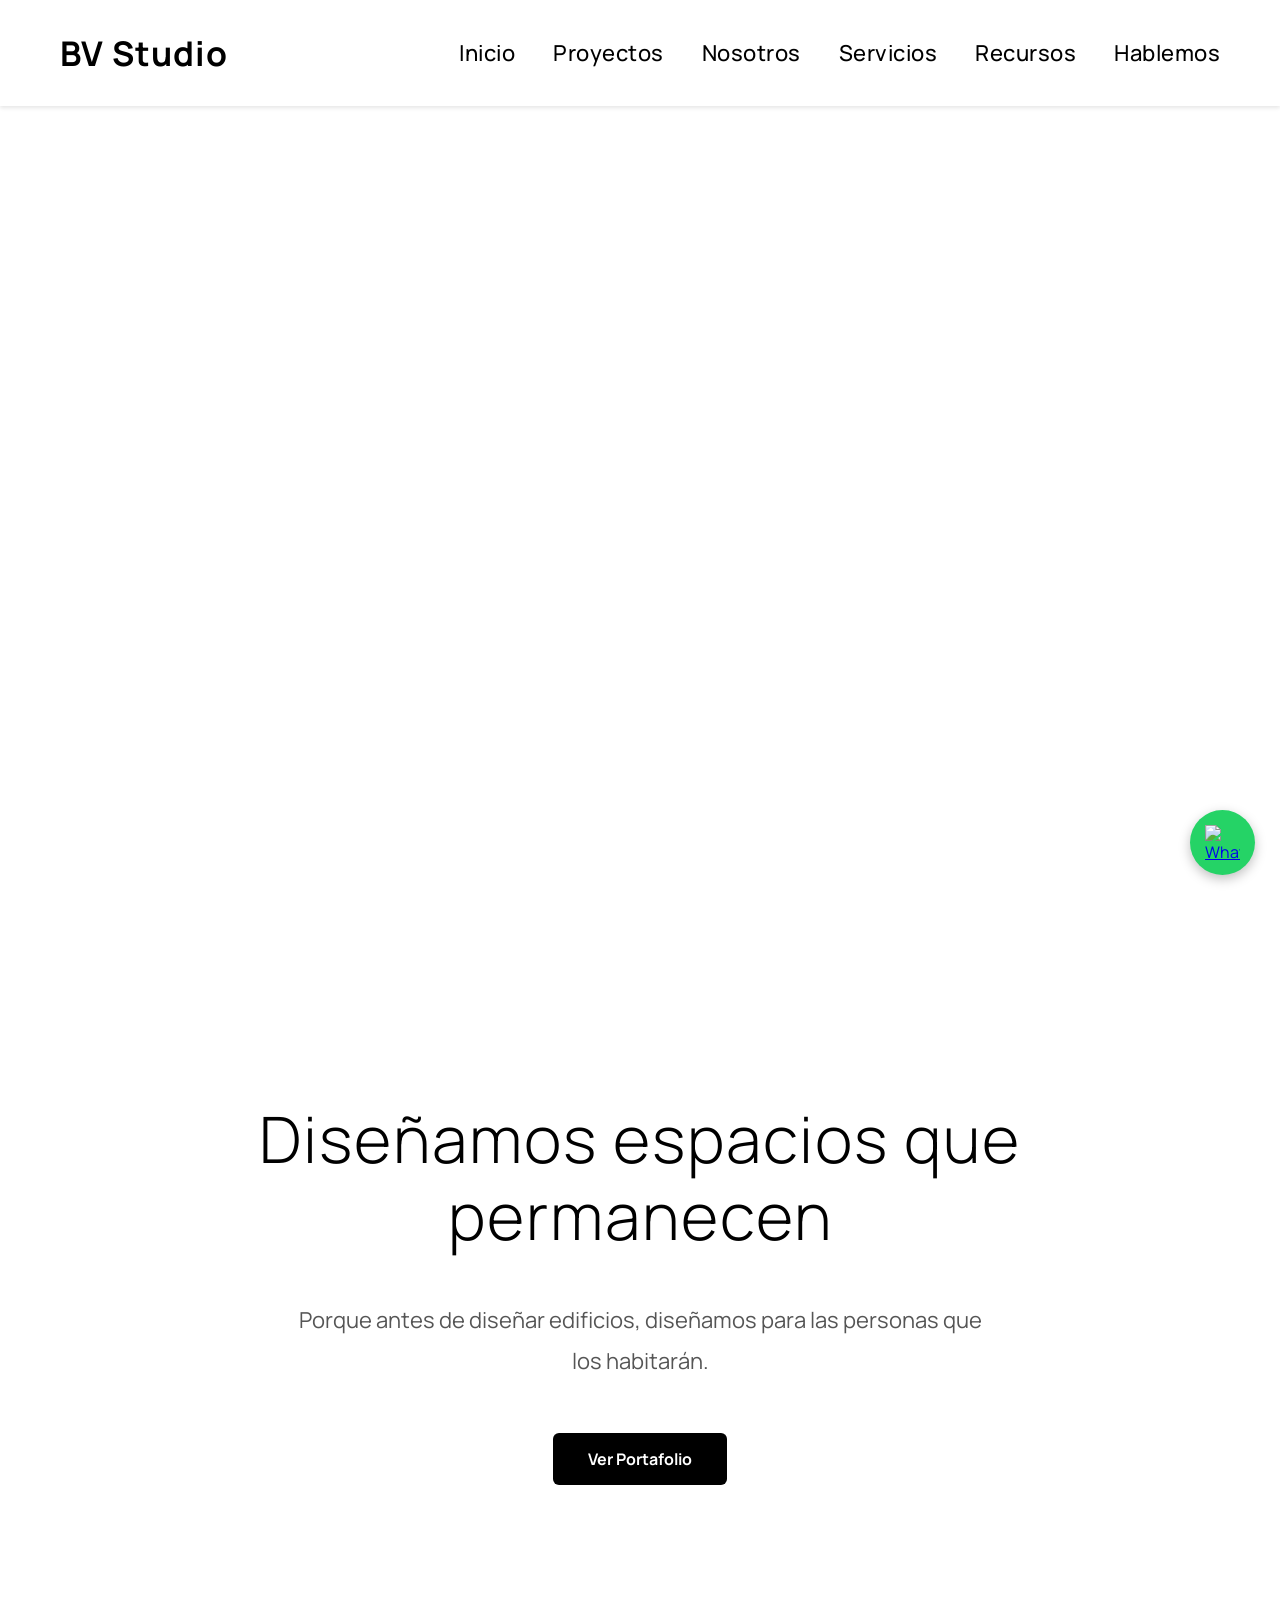
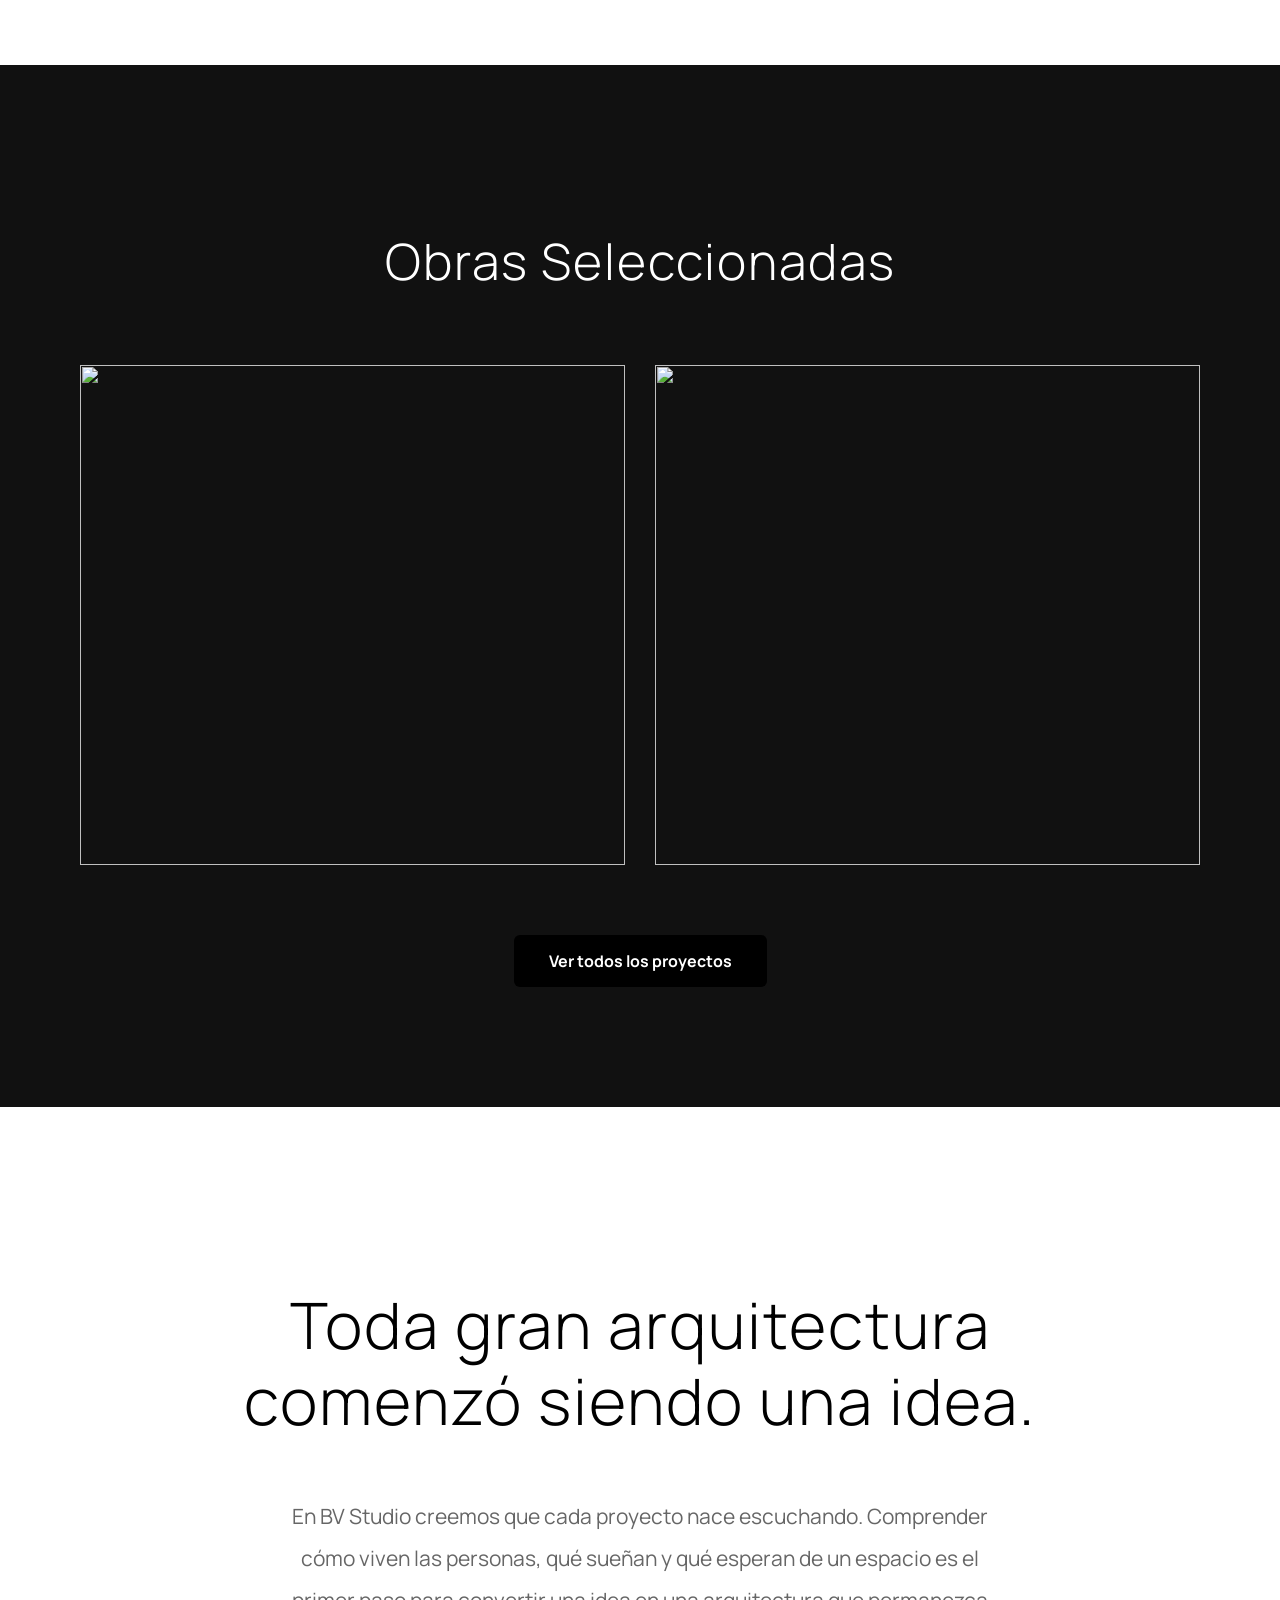
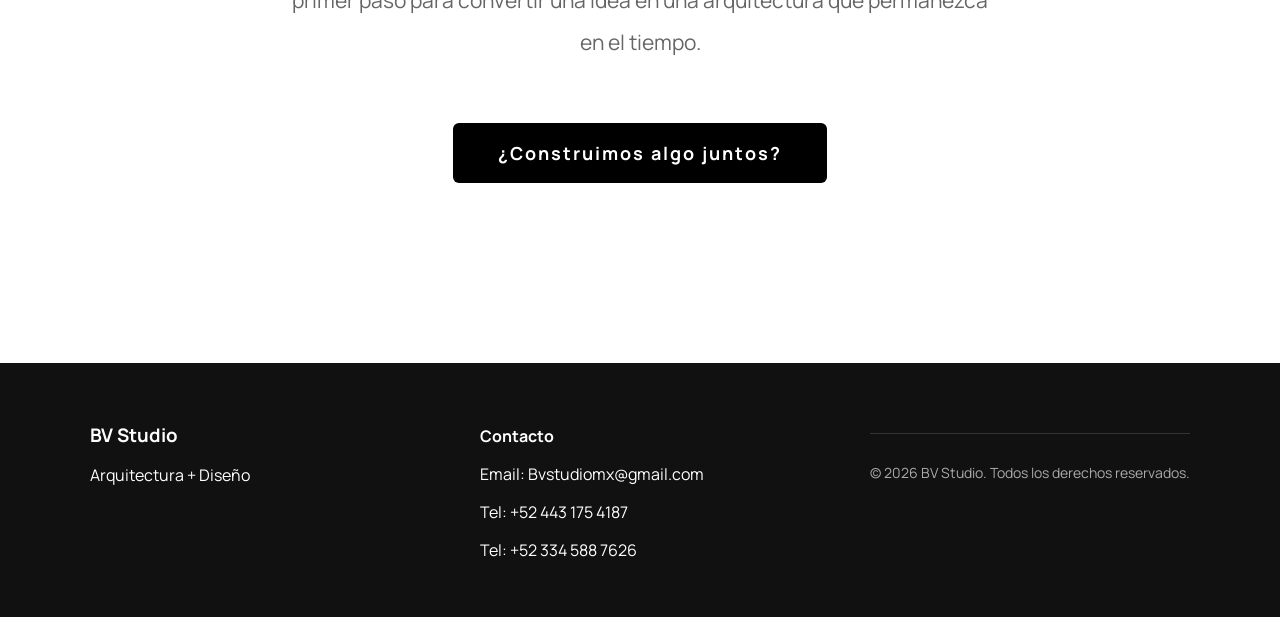
==== index.html @ 8ad32242 "Primera versión del despacho" ====
<!DOCTYPE html>

<html lang="es">

    <head>
        <meta charset="UTF-8">
        <meta name="viewport" content="width=device-width, initial-scale=1.0">
        <title>BV Studio</title>
        <link rel="stylesheet" href="styles.css">

        <link rel="preconnect" href="https://fonts.googleapis.com">
        <link rel="preconnect" href="https://fonts.gstatic.com" crossorigin>

        <link href="https://fonts.googleapis.com/css2?family=Manrope:wght@200;300;400;500;600;700&display=swap" rel="stylesheet">
    </head>

    <body>

        <header>
            <h1>BV Studio</h1>
            <div class="menu-toggle">
                ☰
            </div>
            <nav>
                <ul>
                    <li><a href="index.html">Inicio</a></li>
                    <li><a href="proyectos.html">Proyectos</a></li>
                    <li><a href="nosotros.html">Nosotros</a></li>
                    <li><a href="servicios.html">Servicios</a></li>
                    <li><a href="recursos.html">Recursos</a></li>
                    <li><a href="hablemos.html">Hablemos</a></li>
                </ul>
            </nav>
        </header>

        <section class="hero">
            <div class="hero-content">
                <h1>Transformando espacios, creando experiencias</h1>
                <p>
                    En Bv Studio, nos apasiona diseñar espacios que inspiren y conecten con las personas.
                </p>
            </div>
        </section>


        <section class="manifiesto">

                <h2>Diseñamos espacios que permanecen</h2>
                <p>
                    Porque antes de diseñar edificios, diseñamos para las personas que los habitarán.
                </p>
                 <a href="proyectos.html" class="boton">
                    Ver Portafolio
                </a>

        </section>
        

        <section class="destacados">

            <h2>Obras Seleccionadas</h2>

            <div class="destacados-grid">

                <a href="casabosque.html" class="destacado">
                    <img src="TU_IMAGEN_1">
                    <div class="overlay">
                        Casa Bosque
                    </div>
                </a>

                <a href="catalogo.html" class="destacado">
                    <img src="TU_IMAGEN_2">
                    <div class="overlay">
                        Casa Horizonte
                    </div>
                </a>

            </div>

            <a href="proyectos.html" class="boton">
                Ver todos los proyectos
            </a>

        </section>


        <section class="arquitectura">

            <h2>
                Toda gran arquitectura<br>
                comenzó siendo una idea.
            </h2>

            <p>
                En BV Studio creemos que cada proyecto nace escuchando. Comprender cómo viven las personas, qué sueñan y qué esperan de un espacio es el primer paso para convertir una idea en una arquitectura que permanezca en el tiempo.
            </p>
            <a href="hablemos.html" class="boton">
                ¿Construimos algo juntos?
            </a>

        </section>


        <a href="https://wa.me/524661158114" class="whatsapp-float" target="_blank">
            <img src="https://upload.wikimedia.org/wikipedia/commons/6/6b/WhatsApp.svg" alt="WhatsApp">
        </a>


        <footer class="footer">

            <div class="footer-content">
                <div class="footer-section">
                    <h3>BV Studio</h3>
                    <p>Arquitectura + Diseño</p>
                </div>

                <div class="footer-section">
                    <h4>Contacto</h4>
                    <p>Email: Bvstudiomx@gmail.com</p>
                    <p>Tel: +52 443 175 4187</p>
                    <p>Tel: +52 334 588 7626</p>
                </div>

                <div class="footer-bottom">
                    <p>© 2026 BV Studio. Todos los derechos reservados.</p>
                </div>

            </div>
        </footer>

    </body>

    <script src="script.js"></script>

</html>
---- styles.css ----
body {
    margin:0;
    font-family:"Manrope", sans-serif;
}

    header{
        display:flex;
        justify-content:space-between;
        align-items:center;
        padding:30px 60px;

        background-color:white;
        box-shadow:0 2px 4px rgba(0,0,0,0.10);

        position:sticky;
        top:0;

        z-index:1000;

        backdrop-filter:blur(12px);
        background:rgba(255,255,255,.90);
    }

        header h1{
            margin:0;
            font-size:34px;
            font-weight:700;
            letter-spacing:1px;
        }

        .menu-toggle{
            display:none;
            font-size:34px;
            cursor:pointer;
            user-select:none;
        }
    

        nav ul{
            display:flex;
            gap:38px;
            list-style: none;
            text-decoration: none;
            margin:0;
            padding:0;
        }

        nav a{
            text-decoration: none;
            color: black;
            font-weight:500;
            font-size:22px;
            letter-spacing:.5px;
            transition:0.25s ease;
        }

            nav a:hover{
                color: #777;
            }

    .hero{
        height:calc(100vh - 85px);
        background-image:url("https://images.unsplash.com/photo-1511818966892-d7d671e672a2?auto=format&fit=crop&w=1600&q=80");
        background-size:cover;
        background-position:center;
        background-repeat:no-repeat;

        position:relative;
        display:flex;
        justify-content:center;
        align-items:center;

        text-align:center;
        color:white;
        overflow:hidden;

        animation: zoomHero 18s ease-in-out infinite alternate;
    }

        .hero h1{
            font-size:72px;
            font-weight:300;
            letter-spacing:2px;
            margin:0;
        }

        .hero p{
            font-size:34px;
            max-width:800px;
            line-height:1.6;
            color:white;
            margin-top:20px;
        }

            .hero::before{
                content:'';
                position:absolute;
                top:0;
                left:0;
                width:100%;
                height:100%;

                background:rgba(0,0,0,0);
                backdrop-filter: blur(0px);
                transition:0.4s ease;
            }

                .hero:hover::before{
                    background:rgba(0,0,0,0.45);
                    backdrop-filter: blur(2px);
                }

            .hero-content{
                position:relative;
                z-index:2;

                display:flex;
                flex-direction:column;
                align-items:center;
                justify-content:center;

                gap:10px;
            }

    
        .manifiesto {
            max-width:900px;
            margin:180px auto;
            text-align:center;
            padding:0 40px;
        }

            .manifiesto h2{
                font-size:64px;
                font-weight:300;
                letter-spacing:2px;
                line-height:1.2;
                margin-bottom:45px;
            }

            .manifiesto p {
                font-size:22px;
                color:#555;
                line-height:1.9;
                max-width:700px;
                margin:0 auto 20px auto;
            }
            .boton{
                display:inline-block;
                margin-top: 30px;
                padding:15px 35px;
                background-color:black;
                color:white;
                text-decoration:none;
                font-weight:bold;
                border-radius:6px;
            }

                .boton:hover{
                    background-color:#444;
                }


            .destacados {
                background:#111;
                padding:120px 80px;
                text-align:center;
            }

                .destacados h2 {
                    color:white;
                    font-size:50px;
                    font-weight:300;
                    letter-spacing:2px;
                    margin-bottom:70px;
                }

                    .destacados-grid {
                        display:flex;
                        gap:30px;
                    }

                    .destacado {
                        flex:1;
                        position:relative;
                        overflow:hidden;
                    }

                    .destacado img {
                        width:100%;
                        height:500px;
                        object-fit:cover;
                        display:block;
                        transition:.5s;
                    }

                        .destacado:hover img {
                            transform:scale(1.05);
                        }
                        .destacados .boton {
                            margin-top:70px;
                        }



            .arquitectura {
                max-width:900px;
                margin:180px auto;
                padding:0 40px;
                text-align:center;
            }

                .arquitectura h2 {
                    font-size:64px;
                    font-weight:300;
                    letter-spacing:2px;
                    line-height:1.2;
                    margin-bottom:55px;
                }

                .arquitectura p {
                    max-width:720px;
                    margin:0 auto;
                    font-size:21px;
                    line-height:2;
                    color:#666;
                }

                    .arquitectura .boton {
                        margin-top:60px;
                        padding:18px 45px;
                        font-size:18px;
                        letter-spacing:2px;
                    }



    .whatsapp-float{
        position:fixed;
        width:65px;
        height:65px;
        bottom:25px;
        right:25px;

        background:#25D366;
        border-radius:50%;

        display:flex;
        justify-content:center;
        align-items:center;

        box-shadow:0 4px 12px rgba(0,0,0,0.25);
        z-index:1000;
        transition:0.3s ease;
        animation:pulse 2.5s infinite;
    }

        .whatsapp-float img{
            width:35px;
            height:35px;
        }

            .whatsapp-float:hover{
                transform:scale(1.1);
            }

            .whatsapp-float::after{
                content:"";
            }





    .footer{
        background-color: #111;
        color: white;
        padding: 40px 20px;
        margin-top: 0px;
    }

        .footer-content{
            display: flex;
            justify-content: space-between;
            flex-wrap: wrap;
            gap: 20px;
            max-width: 1100px;
            margin: auto;
        }

            .footer-section{
                flex: 1;
                min-width: 200px;
            }

            .footer-section h3,
            .footer-section h4{
                margin-bottom: 10px;
            }

            .footer-section a{
                display: block;
                color: #ccc;
                text-decoration: none;
                margin: 5px 0;
            }

            .footer-section a:hover{
                color:white;
            }

            .footer-bottom{
                text-align: center;
                margin-top: 30px;
                border-top: 1px solid #333;
                padding-top: 15px;
                font-size: 14px;
                color: #aaa;
            }



/*========================================
            PÁGINA DE PROYECTOS
========================================*/


    .galeria{
        display:grid;
        grid-template-columns:repeat(2,1fr);
        grid-auto-rows:340px;
        gap:35px;
        padding:120px 80px;
    }

        .proyecto{
            position:relative;
            overflow:hidden;
        }

        .proyecto img{
            width:100%;
            height:100%;
            object-fit:cover;
            display:block;
        }

        .grande{
            grid-row:span 2;
        }

        .grande-derecha{
            grid-row: span 2;
        }

    .overlay{
        position:absolute;
        top:0;
        left:0;
        width:100%;
        height:100%;

        background:rgba(0,0,0,0.45);
        display:flex;

        justify-content:center;
        align-items:center;

        color:white;
        font-size:28px;
        font-weight:bold;
        letter-spacing:2px;
        text-transform:uppercase;

        opacity:0;
        transition:0.4s;
    }

    .proyecto:hover .overlay{
        opacity:1;
    }

    .proyecto img{
        transition:0.5s;
    }

    .proyecto:hover img{
        transform:scale(1.05);
    }



/*========================================
            GALERIA DE PROYECTOS
========================================*/


.imagenproyecto{
    width:100%;
    height: 100vh;
    overflow: hidden;
    animation:fadeUp .8s ease;
}

    .imagenproyecto img{
        width: 100%;
        height: 100%;
        object-fit: cover;
        transition:.5s;
    }

        .imagenproyectos:hover img{
            transform:scale(1.08);
        }

.galeria-text{
    text-align: center;
    font-size: 30px;
    font-weight: 500;
    margin: 70px auto 20px auto;
    letter-spacing: 1.5px;
    max-width: 1100px;
}

.galeria-proyectos{
    max-width: 1100px;
    margin: 0 auto;
    column-count: 3;
    column-gap: 18px;
    padding:60px 20px;
}

    .galeria-proyectos .imagenproyectos{
        break-inside: avoid;
        margin-bottom: 18px;
        border-radius: 12px;
        overflow: hidden;
        transition: transform 0.25s ease;
    }

    .galeria-proyectos .imagenproyectos img{
        width:100%;
        height:auto;
        display:block;
        border-radius: 12px;
    }

        .galeria-proyectos .imagenproyectos:hover{
            transform: scale(1.02);
        }

    .text-description{
        max-width: 800px;
        margin: 80px auto;
        padding:0 20px;
        padding-top: 60px;
        border-top: 1px solid #eee;
    }

            .text-description h1 {
                font-size: 36px;
                font-weight:600;
                margin-bottom: 10px;
                text-align: center;
                letter-spacing: 1px;
            }

            .text-description p:nth-of-type(1),
            .text-description p:nth-of-type(2),
            .text-description p:nth-of-type(3) {
                text-align: center;
                margin: 4px 0;
                color: #666;
                font-size: 15px;
            }

            .text-description p:last-of-type {
                margin-top: 30px;
                line-height: 1.8;
                font-size: 16px;
                color: #333;
                text-align: justify;
            }





/*========================================
            SERVICIOS
========================================*/

    .servicios {
        max-width:1200px;
        margin:90px auto;
        padding:0 25px;
    }

        .servicios h1{
            text-align:center;
            font-size:42px;
            font-weight:600;
            margin-bottom:8px;
        }

        .servicios h2{
            text-align:center;
            font-size:18px;
            margin-bottom:60px;
            font-weight:400;
            color:#777;
            letter-spacing:2px;
        }

    .contenedor-servicios{
        display:grid;
        grid-template-columns:repeat(3,1fr);
        gap:35px;
    }

        .card-servicio{
            background:white;
            border-radius:18px;
            overflow: hidden;
            transition:.35s;
        }

            .card-servicio:hover{
                transform:translateY(-8px);
                box-shadow:0 18px 45px rgba(0,0,0,.15);
            }

            .card-servicio img{
                width:100%;
                height:500px;
                object-fit:cover;
            }

            .card-servicio h3{
                text-align: center;
                margin-top:20px;
                font-size:24px;
            }

            .card-servicio p{
                text-align:center;
                margin:8px 0 25px;
                color: #777;
                font-size: 16px;
            }

    .boton-contacto{
        display:block;
        width:260px;

        margin:70px auto 0;
        padding:18px;
        text-align:center;
        background:black;
        color:white;

        text-decoration:none;
        border-radius:50px;
        transition:.35s;
    }

        .boton-contacto:hover{
            background:#333;
            transform:translateY(-3px);
            letter-spacing:1px;
        }





/*========================================
            NOSOTROS
========================================*/

    
    .nosotros {
        display: flex;
        align-items:stretch;
    }

        .nosotros-image {
            width: 45%;
            display:flex;
        }
            .nosotros-image img{
                width:100%;
                flex:1;
                object-fit:cover;
                display:block;
            }

        .nosotros-text {
            width: 55%;
            display:flex;
            flex-direction:column;
            text-align:left;

            padding:90px;
            box-sizing:border-box;
        }
            .nosotros-text h1{
                font-size:52px;
                margin-bottom:45px;
                font-weight:300;
                letter-spacing:2px;
                line-height:1.2;
                text-align:center;
            }

            .nosotros-text p{
                font-size:18px;
                line-height:1.9;
                color:#555;
                margin-bottom:25px;
                line-height:2;
            }

            .nosotros-cita {
                padding:50px 0;
                margin-top:70px;
                text-align:center;
                
                border-top:1px solid #222;
                border-bottom:1px solid #222;
            }

                .nosotros-cita p{
                    margin:0;
                }

                .nosotros-cita p:first-child{
                    color:#555;
                    font-size:20px;
                    font-weight:300;
                    letter-spacing:1px;
                }

                .nosotros-cita p:last-child{
                    font-size:40px;
                    font-weight:700;
                    margin-top:20px;
                    letter-spacing:6px;
                    text-transform:uppercase;
                    color:black;
                }




/*========================================
            Recursos
========================================*/


    .biblioteca{
        max-width:1200px;
        margin:150px auto;
        padding:0 40px;
        text-align:center;
    }

        .biblioteca h1{
            font-size:60px;
            font-weight:300;
            letter-spacing:2px;
        }

        .biblioteca>p{
            max-width:650px;
            margin:25px auto 80px auto;
            color:#666;
            line-height:1.8;
        }

            .biblioteca-grid{
                display:grid;
                grid-template-columns:repeat(2,1fr);
                gap:35px;
            }

                .recurso{
                    padding:60px;
                    border:1px solid #ddd;
                    transition:.35s;
                }

                    .recurso:hover{
                        transform:translateY(-8px);
                        box-shadow:0 20px 45px rgba(0,0,0,.08);
                    }

                    .recurso h2{
                        font-size:34px;
                        margin-bottom:20px;
                        font-weight:400;
                    }

                    .recurso p{
                        color:#666;
                        line-height:1.8;
                        margin-bottom:40px;
                    }

                .recurso a:first-of-type{
                    display:inline-block;
                    padding:14px 30px;
                    background:black;
                    color:white;
                    text-decoration:none;
                    margin-bottom:25px;
                }

                .recurso a:last-of-type{
                    display:block;
                    color:#111;
                    text-decoration:none;
                    letter-spacing:1px;
                }





/*========================================
            Hablemos
========================================*/

    .contacto {
        max-width:900px;
        margin:150px auto;
        padding:0 40px;
        text-align:center;
    }

        .contacto h1{
            font-size:68px;
            font-weight:300;
            letter-spacing:2px;
            margin-bottom:35px;
        }

        .contacto-frase{
            font-size:28px;
            color:#111;
            margin-bottom:45px;
            line-height:1.6;
        }

        .contacto-texto{
            max-width:700px;
            margin:0 auto 70px auto;
            color:#666;
            font-size:20px;
            line-height:1.9;
        }

        .formulario{
            display:flex;
            flex-direction:column;
            gap:25px;
        }

            .formulario input,
            .formulario textarea{
                padding:18px;
                font-size:17px;
                border:none;
                border-bottom:1px solid #bbb;
                outline:none;
                background:none;
            }

            .formulario textarea{
                min-height:180px;
                resize:vertical;
            }

            .formulario .boton{
                align-self:center;
                margin-top:25px;
                padding:18px 45px;
            }









/*========================================
            Configuracion para celular
========================================*/


@keyframes zoomHero{
            from{
                background-size:cover;
            }
            to{
                background-size:110%;
            }
        }

@keyframes aparecer{
    from{
        opacity:0;
        transform:translateY(30px);
    }
    to{
        opacity:1;
        transform:translateY(0);
    }
}

@keyframes pulse{
    0%{
        box-shadow:0 0 0 0 rgba(37,211,102,.5);
    }
    70%{
        box-shadow:0 0 0 18px rgba(37,211,102,0);
    }
    100%{
        box-shadow:0 0 0 0 rgba(37,211,102,0);
    }
}

@keyframes fadeUp{
    from{
        opacity:0;
        transform:translateY(40px);
    }
    to{
        opacity:1;
        transform:translateY(0);
    }
}




@media (max-width:768px){

    header{
        flex-direction:row;
        justify-content:space-between;
        padding:20px 25px;
        position:relative;
    }

        .menu-toggle{
            display:block;
        }

        nav ul{
            flex-wrap:wrap;
            justify-content:center;
            gap:15px;
            display:none;
        }

            nav.activo{
                display:block;
                position:absolute;
                top:100%;
                left:0;
                width:100%;
                background:white;
                box-shadow:0 10px 25px rgba(0,0,0,.8);
            }

                nav.activo ul{
                    flex-direction:column;
                    gap:0;
                }

                    nav.activo a{
                        display:block;
                        padding:18px 25px;
                        border-bottom:1px solid #eee;
                    }

    .hero{
        height:70vh;
    }
        .hero h1{
            font-size:42px;
        }
        .hero p{
            font-size:20px;
        }


    .manifiesto h2,
    .arquitectura h2,
    .contacto h1{
        font-size:42px;
    }

        .manifiesto,
        .arquitectura,
        .contacto{
            margin:100px auto;
            padding:0 25px;
        }
    
    .nosotros{
        flex-direction:column;
    }
        .nosotros-image{
            width:100%;
        }
        .nosotros-text{
            width:100%;
            padding:50px 25px;
        }

    .destacados-grid{
        flex-direction:column;
    }

    .galeria{
        grid-template-columns:1fr;
        padding:100px 20px;
    }
        .galeria-proyectos{
            column-count:1;
        }

    .footer-content{
        flex-direction:column;
        text-align:center;
    }

    .biblioteca-grid{
        grid-template-columns:1fr;
    }

    .contenedor-servicios{
        grid-template-columns:1fr;
    }
}
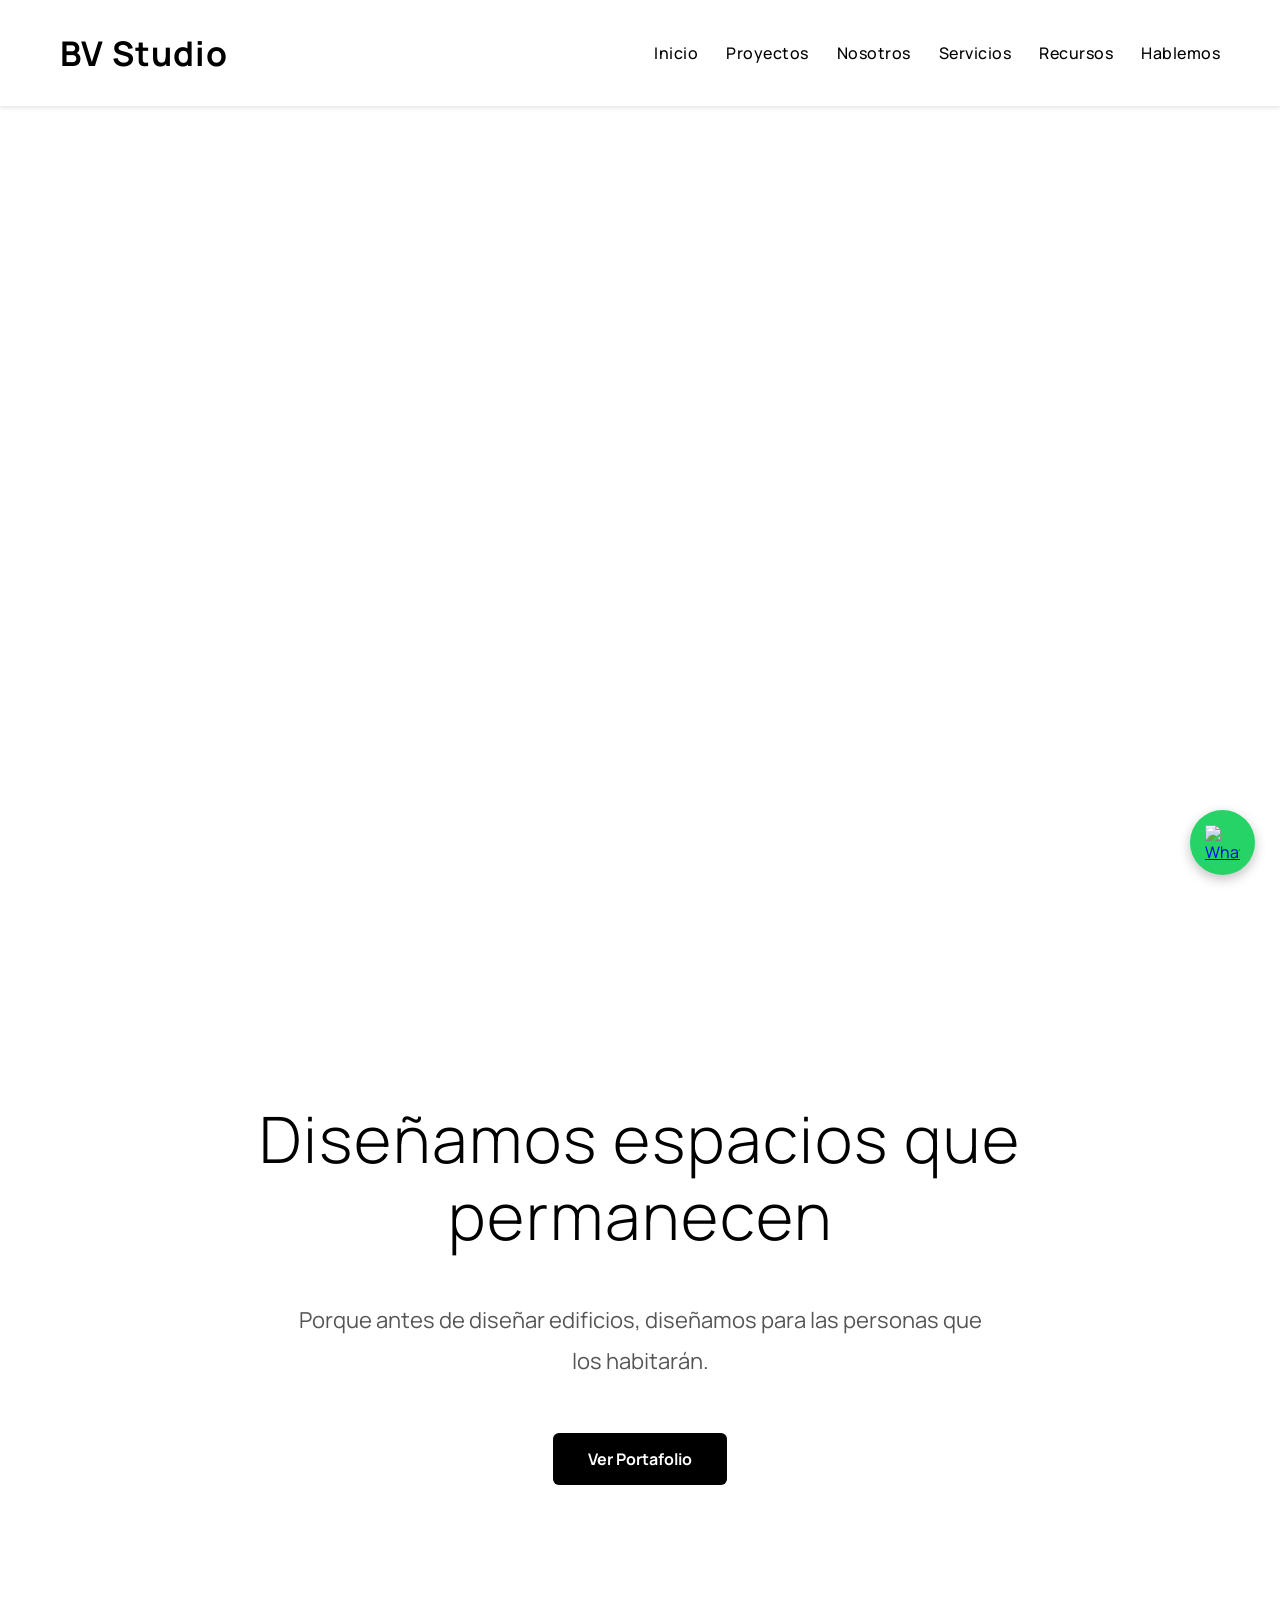
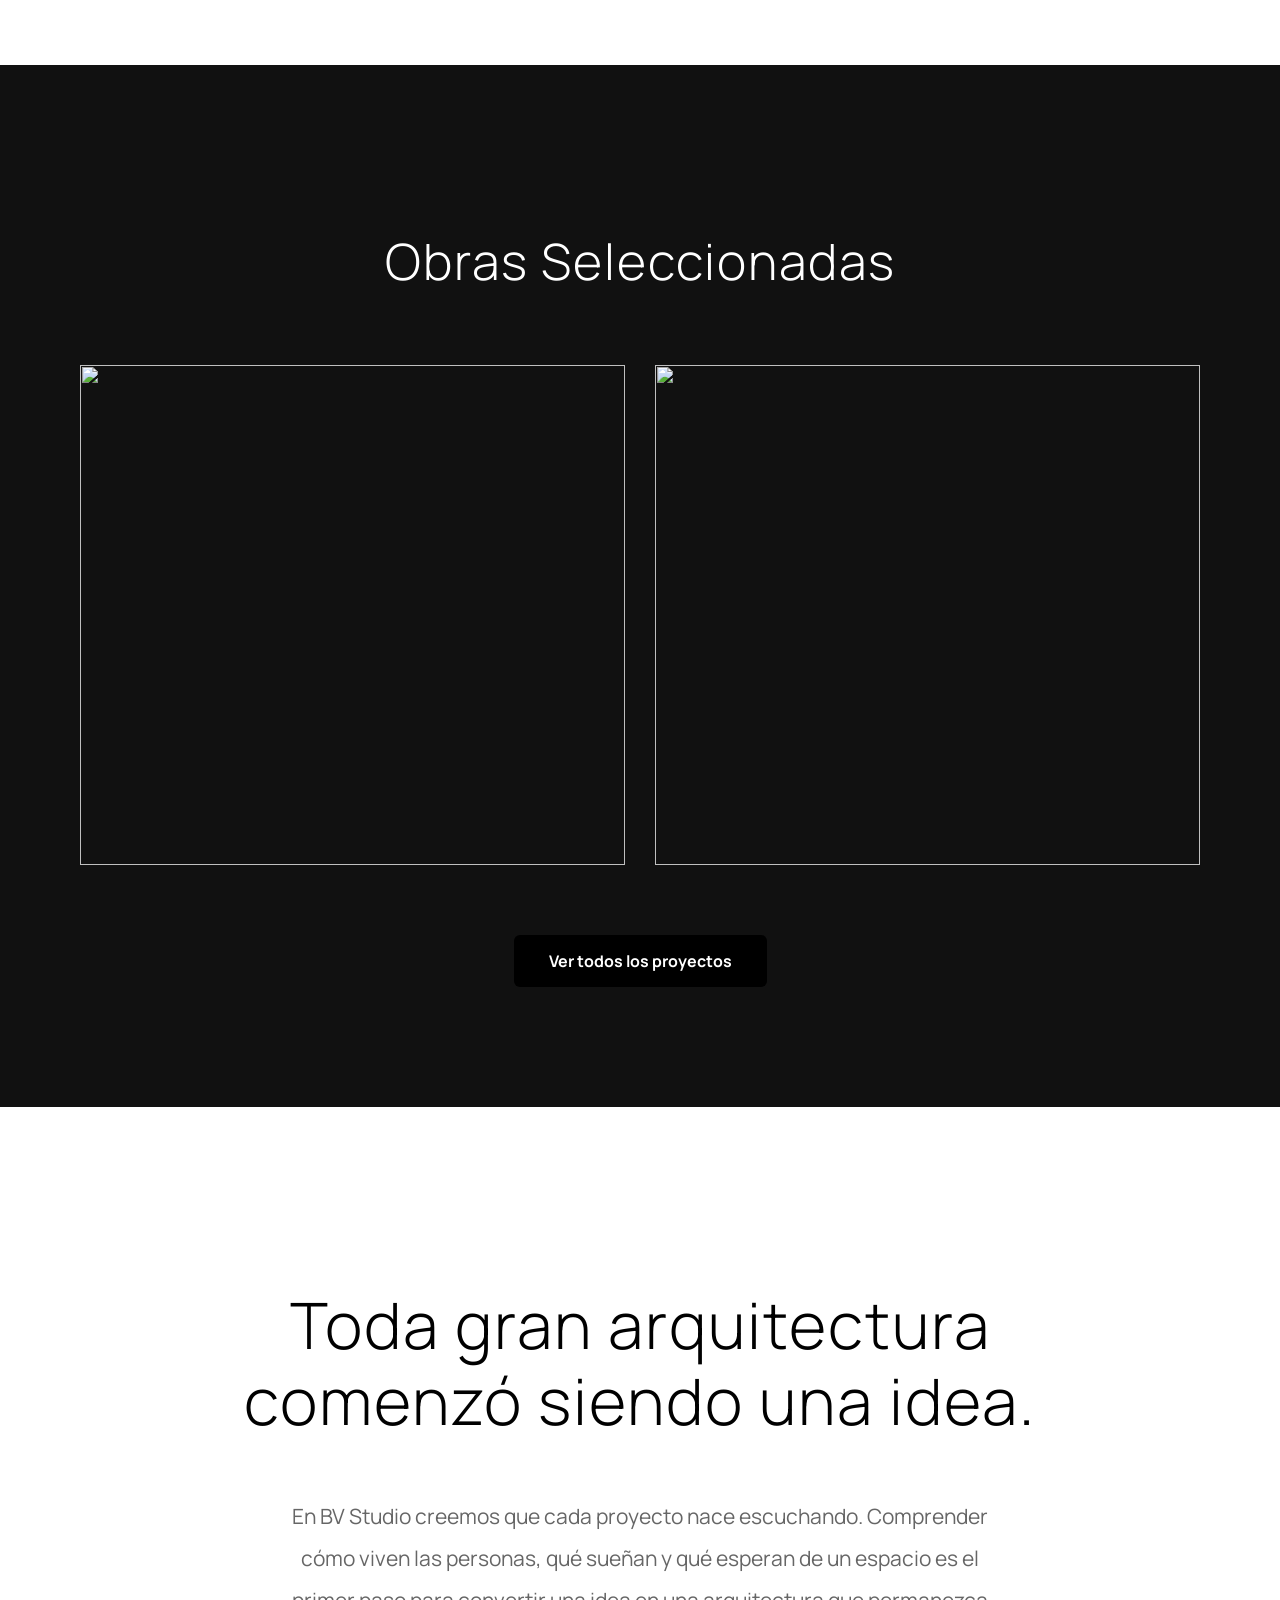
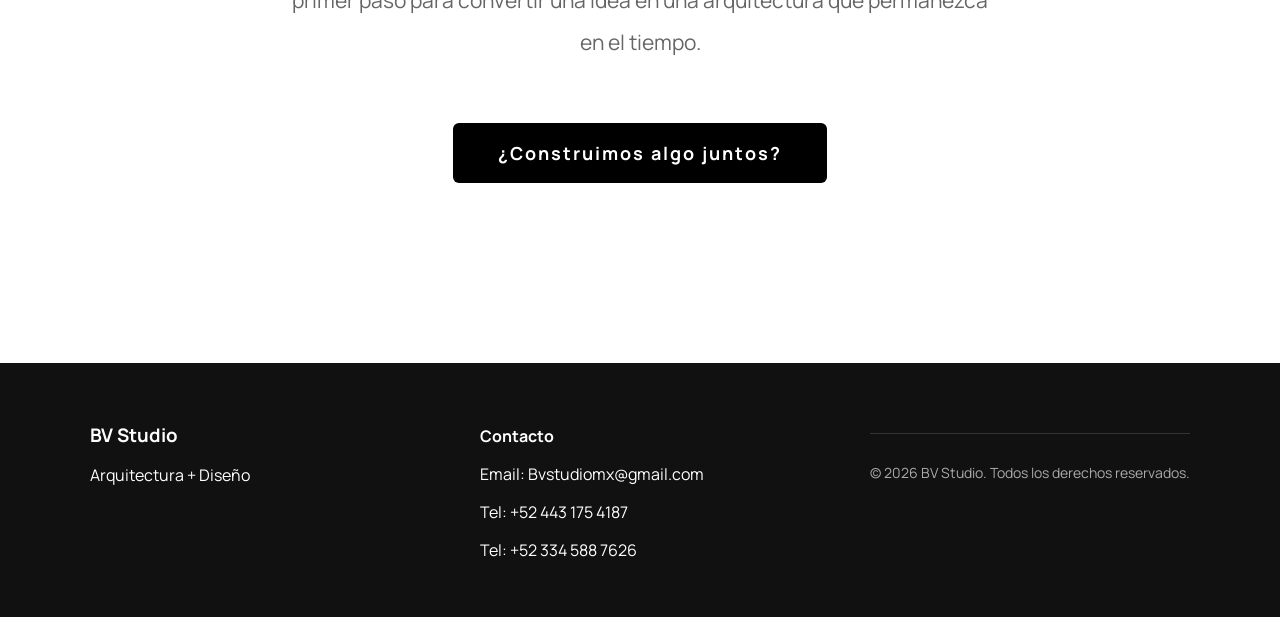
==== commit bd0bdc7a: "actualización mobile y ajustes UI" ====
--- a/index.html
+++ b/index.html
@@ -102,7 +102,7 @@
         </section>
 
 
-        <a href="https://wa.me/524661158114" class="whatsapp-float" target="_blank">
+        <a href="https://wa.me/52XXXXXXX" class="whatsapp-float" target="_blank">
             <img src="https://upload.wikimedia.org/wikipedia/commons/6/6b/WhatsApp.svg" alt="WhatsApp">
         </a>
 
@@ -129,8 +129,8 @@
             </div>
         </footer>
 
+        <script src="script.js"></script>
+
     </body>
 
-    <script src="script.js"></script>
-
 </html>
--- a/styles.css
+++ b/styles.css
@@ -41,7 +41,7 @@
 
         nav ul{
             display:flex;
-            gap:38px;
+            gap:28px;
             list-style: none;
             text-decoration: none;
             margin:0;
@@ -52,7 +52,7 @@
             text-decoration: none;
             color: black;
             font-weight:500;
-            font-size:22px;
+            font-size:16px;
             letter-spacing:.5px;
             transition:0.25s ease;
         }
@@ -412,7 +412,7 @@
         transition:.5s;
     }
 
-        .imagenproyectos:hover img{
+        .imagenproyecto:hover img{
             transform:scale(1.08);
         }
 
@@ -846,6 +846,35 @@
     }
 }
 
+@keyframes menuDown{
+    from{
+        opacity:0;
+        transform:translateY(-15px);
+    }
+    to{
+        opacity:1;
+        transform:translateY(0);
+    }
+}
+
+nav.activo a:nth-child(1){ animation-delay:0.05s; }
+nav.activo a:nth-child(2){ animation-delay:0.1s; }
+nav.activo a:nth-child(3){ animation-delay:0.15s; }
+nav.activo a:nth-child(4){ animation-delay:0.2s; }
+nav.activo a:nth-child(5){ animation-delay:0.25s; }
+nav.activo a:nth-child(6){ animation-delay:0.3s; }
+
+@keyframes fadeItem{
+    from{
+        opacity:0;
+        transform:translateY(-10px);
+    }
+    to{
+        opacity:1;
+        transform:translateY(0);
+    }
+}
+
 
 
 
@@ -854,50 +883,81 @@
     header{
         flex-direction:row;
         justify-content:space-between;
-        padding:20px 25px;
+        padding:15px 20px;
         position:relative;
     }
+        header h1{
+            font-size:24px;
+        }
 
         .menu-toggle{
-            display:block;
-        }
-
-        nav ul{
-            flex-wrap:wrap;
-            justify-content:center;
-            gap:15px;
+            position:absolute;
+            right:20px;
+            top:50%;
+            transform:translateY(-50%);
+            padding:8px 10px;
+        }
+
+        nav{
             display:none;
         }
 
-            nav.activo{
+            nav ul{
+                flex-wrap:wrap;
+                justify-content:center;
+                gap:10px;
+            }
+
+            nav a{
                 display:block;
-                position:absolute;
-                top:100%;
-                left:0;
-                width:100%;
-                background:white;
-                box-shadow:0 10px 25px rgba(0,0,0,.8);
-            }
-
-                nav.activo ul{
-                    flex-direction:column;
-                    gap:0;
-                }
-
-                    nav.activo a{
-                        display:block;
-                        padding:18px 25px;
-                        border-bottom:1px solid #eee;
+                padding:18px 25px;
+
+                border-bottom:1px solid #eee;
+            }
+
+                nav.activo{
+                    display:block;
+                    position:absolute;
+                    top:100%;
+                    left:0;
+                    width:100%;
+                    background:white;
+                    box-shadow:0 10px 25px rgba(0,0,0,.2);
+                    z-index:9999;
+
+                    animation: menuDown 0.35s ease-out forwards;
+                }
+
+                    nav.activo ul{
+                        flex-direction:column;
+                        gap:0;
+                        display:flex;
                     }
 
+                        nav.activo a{
+                            display:block;
+                            padding:14px 20px;
+                            border-bottom:1px solid #eee;
+
+                            font-size:15px;
+                            font-weight:500;
+                            letter-spacing:1px;
+                            text-transform:uppercase;
+
+                            animation: fadeItem 0.4s ease forwards;
+                        }
+
     .hero{
-        height:70vh;
+        height:80vh;
+        padding:0 20px;
     }
         .hero h1{
-            font-size:42px;
+            font-size:32px;
+            line-height:1.2;
         }
         .hero p{
             font-size:20px;
+            max-width:100%;
         }
 
 
@@ -928,6 +988,9 @@
     .destacados-grid{
         flex-direction:column;
     }
+        .destacado img{
+            height:260px;
+        }
 
     .galeria{
         grid-template-columns:1fr;
@@ -937,6 +1000,17 @@
             column-count:1;
         }
 
+    .whatsapp-float{
+        width:55px;
+        height:55px;
+        bottom:15px;
+        right:15px;
+    }   
+        .whatsapp-float img{
+            width:28px;
+            height:28px;
+        }
+
     .footer-content{
         flex-direction:column;
         text-align:center;
@@ -949,4 +1023,15 @@
     .contenedor-servicios{
         grid-template-columns:1fr;
     }
-}+
+    .destacados,
+    .arquitectura,
+    .manifiesto,
+    .servicios,
+    .biblioteca,
+    .contacto{
+        padding-left:20px;
+        padding-right:20px;
+    }
+
+}
